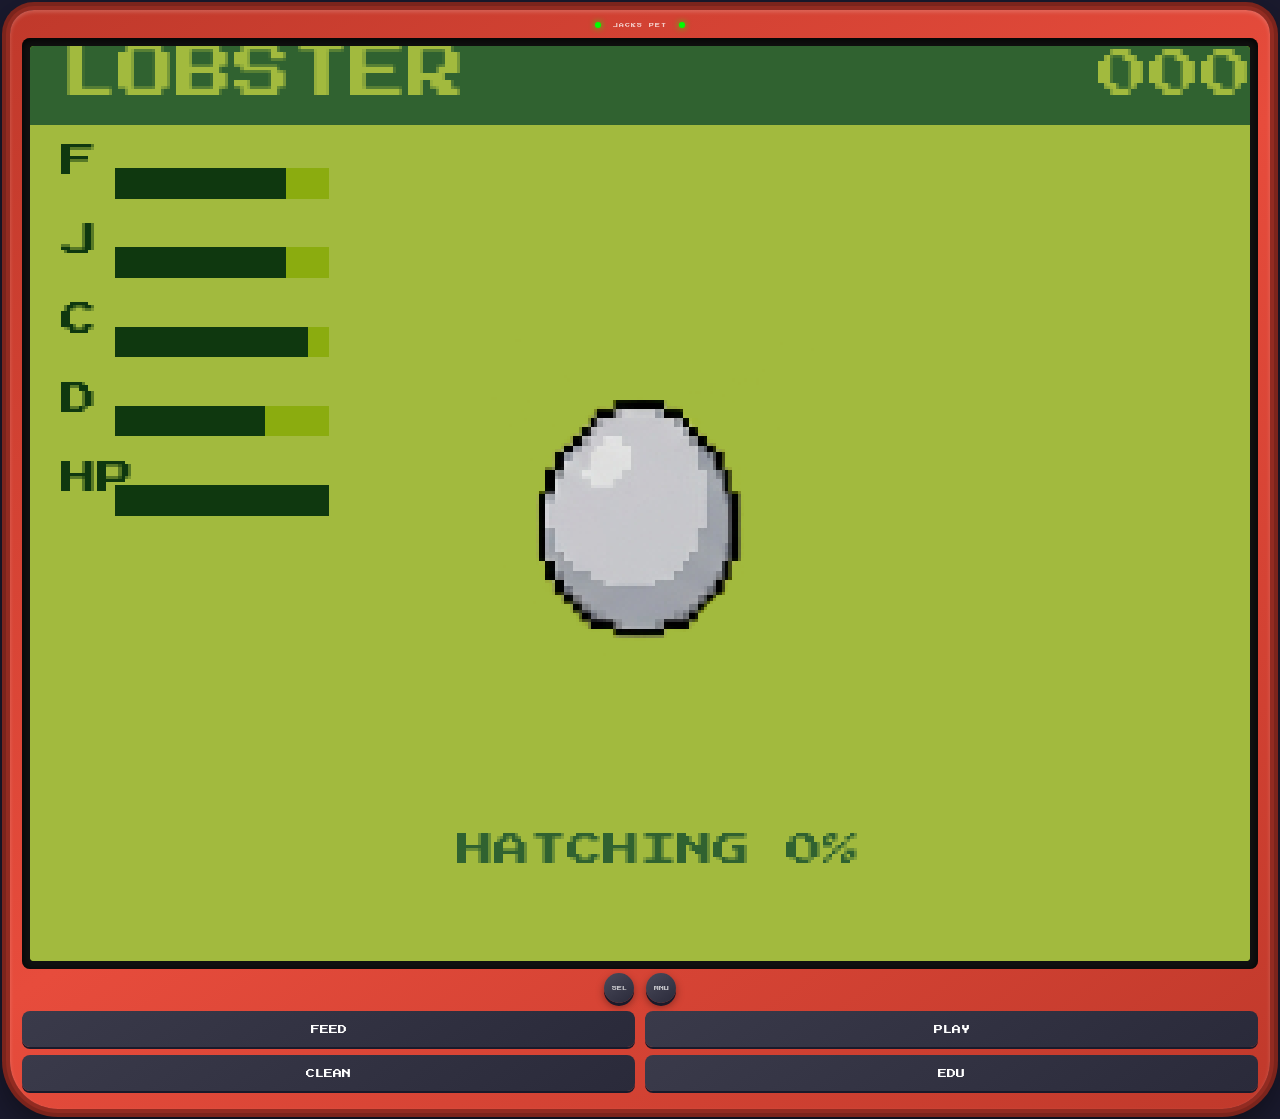
==== index.html @ 96916d31 "fix: 手机响应式设计 - 修复屏幕超出边界问题" ====
<!DOCTYPE html>
<html lang="zh-CN">
<head>
<meta charset="UTF-8">
<meta name="viewport" content="width=device-width, initial-scale=1.0, user-scalable=no">
<title>Jacks Pet</title>
<link href="https://fonts.googleapis.com/css2?family=Press+Start+2P&display=swap" rel="stylesheet">
<style>
*{margin:0;padding:0;box-sizing:border-box}
body{background:#1a1a2e;display:flex;flex-direction:column;align-items:center;justify-content:center;min-height:100vh;font-family:'Press Start 2P',monospace;overflow:hidden;padding:10px}
.d{background:linear-gradient(145deg,#c0392b,#e74c3c,#c0392b);border-radius:24px 24px 48px 48px;padding:12px 12px 18px;box-shadow:0 0 0 4px #922b21,0 0 0 8px #7b241c,0 12px 40px rgba(0,0,0,.6),inset 0 2px 4px rgba(255,255,255,.2);max-width:100%;width:100%;box-sizing:border-box}
.dt{display:flex;justify-content:center;align-items:center;gap:12px;margin-bottom:10px}
.led{width:6px;height:6px;border-radius:50%;background:#0f0;box-shadow:0 0 6px #0f0}
.led.warn{background:#f00;box-shadow:0 0 8px #f00}
.led.blink{animation:ledBlink .15s infinite}
@keyframes ledBlink{0%,100%{opacity:1}50%{opacity:.3}}
.bb{font-size:5px;color:rgba(255,255,255,.7);letter-spacing:1px}
.sf{background:#111;border-radius:8px;padding:8px;box-shadow:inset 0 2px 8px rgba(0,0,0,.9);margin-bottom:12px;margin-top:6px;display:flex;justify-content:center;width:100%;box-sizing:border-box}
#lcd{background:#9bbc0f;border-radius:4px;image-rendering:pixelated;image-rendering:crisp-edges;display:block;width:100%;height:auto;max-width:100%}
.bgt{display:flex;justify-content:center;gap:12px;margin-bottom:6px;margin-top:-8px}
.bg{display:flex;flex-direction:column;align-items:center;gap:3px}
.btn{width:50px;height:50px;border-radius:50%;border:none;cursor:pointer;background:linear-gradient(145deg,#4a4a5a,#2a2a3a);box-shadow:0 3px 0 #1a1a2a,0 4px 8px rgba(0,0,0,.4);color:rgba(255,255,255,.7);font-family:'Press Start 2P',monospace;font-size:7px;display:flex;align-items:center;justify-content:center;transition:transform .05s,box-shadow .05s;user-select:none;-webkit-tap-highlight-color:transparent}
.btn:active{transform:translateY(2px);box-shadow:0 1px 0 #1a1a2a}
.bsel{width:30px;height:30px;font-size:5px}
.ba{display:grid;grid-template-columns:1fr 1fr;gap:10px;margin-top:8px}
.bac{width:100%;height:36px;border-radius:8px;background:linear-gradient(145deg,#3a3a4a,#2a2a3a);box-shadow:0 2px 0 #1a1a2a;display:flex;flex-direction:column;align-items:center;justify-content:center;gap:2px;color:#fff;font-size:9px;border:none;cursor:pointer}
.bac:active{transform:translateY(1px);box-shadow:0 1px 0 #1a1a2a}
.bc{display:grid;grid-template-columns:1fr 1fr;gap:10px;margin-top:8px}
.bcc{width:100%;height:36px;border-radius:8px;background:linear-gradient(145deg,#3a3a4a,#2a2a3a);box-shadow:0 2px 0 #1a1a2a;display:flex;flex-direction:column;align-items:center;justify-content:center;gap:2px;color:#fff;font-size:9px;border:none;cursor:pointer}
.bcc:active{transform:translateY(1px);box-shadow:0 1px 0 #1a1a2a}
</style>
</head>
<body>
<div class="d">
  <div class="dt"><div class="led" id="ledL"></div><div class="bb">JACKS PET</div><div class="led" id="ledR"></div></div>
  <div class="sf"><canvas id="lcd" width="400" height="300"></canvas></div>
  <div class="bgt">
    <div class="bg"><button class="btn bsel" id="btnSel">SEL</button></div>
    <div class="bg"><button class="btn bsel" id="btnMnu">MNU</button></div>
  </div>
  <div class="ba">
    <button class="btn bac" id="btnA">FEED</button>
    <button class="btn bac" id="btnB">PLAY</button>
  </div>
  <div class="bc">
    <button class="btn bac" id="btnC">CLEAN</button>
    <button class="btn bac" id="btnD">EDU</button>
  </div>
</div>

<script>
// Embedded sprites
var SPRITE_DATA = {
  "egg_3": "[data-uri]",
  "egg_4": "[data-uri]",
  "egg_hatch": "[data-uri]",
  "egg_normal": "[data-uri]",
  "lobster_c0_happy": "[data-uri]",
  "lobster_c0_neutral": "[data-uri]",
  "lobster_c0_sad": "[data-uri]",
  "lobster_c0_sick": "[data-uri]",
  "lobster_c1_happy": "[data-uri]",
  "lobster_c1_neutral": "[data-uri]",
  "lobster_c1_sad": "[data-uri]",
  "lobster_c1_sick": "[data-uri]",
  "lobster_c2_happy": "[data-uri]",
  "lobster_c2_neutral": "[data-uri]",
  "lobster_c2_sad": "[data-uri]",
  "lobster_c2_sick": "[data-uri]",
  "lobster_c3_happy": "[data-uri]",
  "lobster_c3_neutral": "[data-uri]",
  "lobster_c3_sad": "[data-uri]",
  "lobster_c3_sick": "[data-uri]",
  "lobster_color_0": "[data-uri]",
  "lobster_color_1": "[data-uri]",
  "lobster_color_2": "[data-uri]",
  "lobster_color_3": "[data-uri]",
  "lobster_happy": "[data-uri]",
  "lobster_neutral": "[data-uri]",
  "lobster_sad": "[data-uri]",
  "lobster_sick": "[data-uri]",
  "panda_happy": "[data-uri]",
  "panda_neutral": "[data-uri]",
  "panda_sad": "[data-uri]",
  "panda_sick": "[data-uri]",
  "seal_happy": "[data-uri]",
  "seal_neutral": "[data-uri]",
  "seal_sad": "[data-uri]",
  "seal_sick": "[data-uri]",
  "dummy": ""
};
</script>
<script>

(function() {
"use strict";
var BG = "#A2BA3E", DK = "#0f380f", MD = "#306230", LT = "#8bac0f";
var W = 400, H = 300;
var POOP = "O_O";
var MENU = [
  {l:"FEED", a:"feed"},
  {l:"PLAY", a:"play"},
  {l:"CLEAN", a:"clean"},
  {l:"EDU", a:"study"},
  {l:"LIGHT", a:"light"},
  {l:"RESET", a:"reset"}
];
var PET_TYPES = ["lobster", "lobster", "lobster", "panda", "seal"];
var PET_NAMES = {lobster:"LOBSTER", panda:"PANDA", seal:"SEAL"};
var LOBSTER_COLORS = [
  ["lobster_c0_neutral", "lobster_c0_happy", "lobster_c0_sad", "lobster_c0_sick"],
  ["lobster_c1_neutral", "lobster_c1_happy", "lobster_c1_sad", "lobster_c1_sick"],
  ["lobster_c2_neutral", "lobster_c2_happy", "lobster_c2_sad", "lobster_c2_sick"],
  ["lobster_c3_neutral", "lobster_c3_happy", "lobster_c3_sad", "lobster_c3_sick"]
];

// Sprite system
var _S = {};
var _P = {
  "r":"#CC2200","R":"#FF4400","o":"#FF6633","x":"#881100",
  "K":"#111111","W":"#EEEEEE","E":"#000000","d":"#0f380f",
  "S":"#888888","s":"#AAAAAA","w":"#CCCCCC","z":"#666666",
  "m":"#306230","l":"#8bac0f"
};
function _d(n,str){var o=[];for(var i=0;i<str.length;i++)o.push(_P[str[i]]||null);_S[n]=o;}
function _s(rows){return rows.join('');}

_d("lobster_neutral",_s(["________________","____________rR__","___________rRRoR","__________RRRRRRo","_________RRRRRRRR","________RRRrrrrRRR","_______rRRRrrrrrRRr","______rRRRrrrrrrrRRr","_______rRRRrrrrrR__","_______rRRrrrrrrR__","_______RRrrrrrrrR__","_________RRrrrrr___","__________RRRRRR__","___________RRRR___","____________RR_____","_____________R_____"]));
_d("lobster_happy",_s(["________________","____________rR__","___________rRRoR","__________RRRRRRo","_________RRRRRRRR","________RRRrrrrRRR","_______rRRRrrrrrRRr","_____rRRRrrrrrrrRRr","______rRRRrrrrrrrRRr","_______rRRRrrrrrR__","_______rRRrrrrrrR__","_______RRrrrrrrrR__","_________RRrrrrr___","__________RRRRRR__","___________RRRR___","____________RR_____"]));
_d("lobster_sad",_s(["________________","____________rR__","___________rRRoR","__________RRRRRRo","_________RRRRRRRR","________RRRrrrrRRR","______rRRRrrrrrRRr","_____rRRRrrrrrrrRRr","_______rRRRrrrrrR__","_______rRRrrrrrrR__","_______RRrrrrrrrR__","_________RRrrrrr___","__________RRRRRR__","___________RRRR___","____________RR_____","_____________R_____"]));
_d("lobster_sick",_s(["________________","____________rR__","___________rRRoR","__________RRRRRRo","_________RRRRRRRR","________RRRrrrrRRR","_____rRRRrrrrrRRr___","______rRRxxxxrrrrrRx","_______rRRxxxxrrrrrRx","_______rRRRrrrrrR__","_______RRrrrrrrrR__","_________RRrrrrr___","__________RRRRRR__","___________RRRR___","____________RR_____","_____________R_____"]));

_d("panda_neutral",_s(["________________","______KK__KK____","_____KKKKKKKK___","____KKWWWWWWKK__","____KWKKKKKKWKK_","___KKWKKKKKKKWKK","___KWWWWWWWWWWKK","___KWWSSSSSSWWKK","___KWWSSSSSSWWKK","___KKWSSSSSSWKK_","____KKWSSSSWKK__","_____KKKKKKKK___","______KK__KK_____","_______KKKK______","________KK________","__________________"]));
_d("panda_happy",_s(["________________","______KK__KK____","_____KKKKKKKK___","____KKWWWWWWKK__","____KWKKKKKKWKK_","___KKWKKKKKKKWKK","___KWWWWWWWWWWKK","___KWWSSSSSSWWKK","___KWWSSSSSSWWKK","___KKWSSSSSSWKK_","____KKWSSSSWKK__","_____KKKKKKKK___","______KK__KK_____","_______KKKK______","________KK________","__________________"]));
_d("panda_sad",_s(["________________","_____KK____KK___","____KKKKKKKKK___","____KWKKKKKKWKK_","___KKWKKKKKKKWKK","___KWWSSSSSSWWKK","___KWWSSSSSSWWKK","___KKWSSSSSSWKK_","____KKWSSSSWKK__","_____KKKKKKKK___","______KK__KK_____","_______KKKK______","________KK________","__________________","________________","________________"]));
_d("panda_sick",_s(["________________","______KK__KK____","_____KKKKKKKK___","____KKWWWWWWKK__","____KWKKKKKKWKK_","___KKWKKKKKKKWKK","___KWWSSSSSSWWKK","___KWWXXXXSSWWKK","___KWWXXXXSSWWKK","___KKWSSSSSSWKK_","____KKWSSSSWKK__","_____KKKKKKKK___","______KK__KK_____","_______KKKK______","________KK________","__________________"]));

_d("seal_neutral",_s(["________________","________________","______SSSSSS____","____SSSSSSSSSS__","____SwwSSSSSSSS_","____SwwSSSSSSSSS","_____SSSSSSSSSSS","_____SSSSSSSSSSS","______SSSSSSSSS__","_______SSSSSS___","________SSSS_____","________SSSS______","_________SS________","__________SS_______","___________S_______","__________________"]));
_d("seal_happy",_s(["________________","________________","______SSSSSS____","____SSSSSSSSSS__","____SwwSSSSSSSS_","____SwwSSSSSSSSS","_____SSSSSSSSSSS","_____SSSSSSSSSSS","______SSSSSSSSS__","_______SSSSSS___","________SSSS_____","________SSSS______","_________SS________","__________SS_______","___________S_______","__________________"]));
_d("seal_sad",_s(["________________","________________","______SSSSSS____","____SSSSSSSSSS__","____SwwSSSSSSSS_","____SwwSSSSSSSSS","_____SSSSSSSSSSS","_____SSSSSSSSSSS","______SSSSSSSSS__","_______SSSSSS___","________SSSS_____","_________SS_______","__________S________","___________S______","____________S_____","__________z________"]));
_d("seal_sick",_s(["________________","________________","______SSSSSS____","____SSSSSSSSSS__","____SwwSSSSSSSS_","____SwwSSSSSSSSS","_____SSSSSSSSSSS","_____SSSSSSSSSSS","_____xSSSSSSSSxx_","_______SSSSSS___","________SSSS_____","_________SS_______","__________S________","___________S______","____________S_____","__________________"]));

_d("egg_whole",_s(["________________","________________","_____ddddddd_____","____dmmmmmmmd____","___dmmmmmmmmm___","___dmmmmmmmmm___","___dmmmmmmmmm___","___dmmmmmmmmm___","___dmmmmmmmmm___","___dmmmmmmmmm___","____dmmmmmmmd___","_____ddddddd_____","________________","________________","________________","________________"]));
_d("egg_crack1",_s(["________________","________________","_____ddddddd_____","____dmmmmmmmd____","___dmmmmmmmmm___","___dmmmmmmmmm___","___dmmmmm_lmmm__","___dmmmm__lmm___","___dmmmmmmmmm___","___dmmmmmmmmm___","____dmmmmmmmd___","_____ddddddd_____","________________","________________","________________","________________"]));
_d("egg_crack2",_s(["________________","_____d__________","_____ddddddd_____","____dmmmmmmmd____","___dmmmmmmmmm___","___dmmmm_lmmm___","___dmmmm__lmm___","___dmmmmm_lmm___","___dmmmmm_lmm___","___dmmmmmmmmm___","____dmmmmmmmd___","_____ddddddd_____","________________","________________","________________","________________"]));

function drawSprite(key, cx2, cy, scale) {
  var d = _S[key];
  if (!d) return;
  for (var i = 0; i < d.length; i++) {
    if (!d[i]) continue;
    var r = Math.floor(i / 16), c = i % 16;
    cx.fillStyle = d[i];
    cx.fillRect(Math.round(cx2 + c * scale), Math.round(cy + r * scale), Math.ceil(scale), Math.ceil(scale));
  }
}

// Game State
var ST = {
  petType: "lobster",
  phase: 0,
  hunger: 80, happiness: 80, cleanliness: 90, discipline: 70,
  hp: 100, poops: 0, lightsOff: false, dead: false,
  ageMinutes: 0, feedTimer: 0, cooldown: 0, hatchP: 0
};
var menu = false, selIdx = 0, fc = 0, warn = false;
var AU_ON = true, AU_CTX = null;
var ledBlinkTimer = 0; // 互动LED闪烁计时

// LED elements
var ledL, ledR;

function initLED() {
  ledL = document.getElementById("ledL");
  ledR = document.getElementById("ledR");
}

function updateLEDs() {
  if (!ledL || !ledR) return;
  var bad = ST.hp < 30 || ST.hunger < 20 || ST.happiness < 20 || ST.cleanliness < 20;
  if (bad && !ST.dead) {
    ledL.className = "led warn blink";
    ledR.className = "led warn blink";
  } else {
    ledL.className = "led";
    ledR.className = "led";
  }
}

function flashLEDs() {
  if (!ledL || !ledR) return;
  ledL.className = "led blink";
  ledR.className = "led blink";
  setTimeout(function() {
    updateLEDs();
  }, 300);
}

// Canvas
var cv = document.getElementById("lcd");
var cx = cv.getContext("2d");
cx.imageSmoothingEnabled = false;

// Audio
function initAU() { try { AU_CTX = new (window.AudioContext || window.webkitAudioContext)(); } catch(e) {} }
function aur() { if (AU_CTX && AU_CTX.state === "suspended") AU_CTX.resume(); }
function beep(f, d, t, v) {
  if (!AU_CTX || !AU_ON) return;
  var o = AU_CTX.createOscillator(), g = AU_CTX.createGain();
  o.type = t || "sine"; o.frequency.value = f;
  g.gain.setValueAtTime(v || 0.1, AU_CTX.currentTime);
  g.gain.exponentialRampToValueAtTime(0.001, AU_CTX.currentTime + d);
  o.connect(g); g.connect(AU_CTX.destination);
  o.start(); o.stop(AU_CTX.currentTime + d);
}
function sfx(t) {
  if (!AU_CTX || !AU_ON) return;
  switch(t) {
    case "feed": beep(523,0.08); beep(659,0.08,undefined,0.1); beep(784,0.15,undefined,0.1); break;
    case "play": for(var i=0;i<4;i++) beep(440+i*110,0.06,undefined,0.1); break;
    case "clean": beep(300,0.1,"sawtooth"); beep(400,0.1,"sawtooth"); beep(500,0.15,"sawtooth"); break;
    case "study": beep(880,0.12,"triangle"); beep(1047,0.2,"triangle"); break;
    case "poop": beep(150,0.3,"sawtooth",0.08); break;
    case "warn": for(var i=0;i<3;i++) beep(330,0.05,undefined,0.15); break;
    case "death": for(var i=0;i<6;i++) beep(440-i*60,0.15,undefined,0.15); break;
    case "hatch": for(var i=0;i<8;i++) beep(330+i*110,0.06,undefined,0.12); break;
    case "select": beep(660,0.05); break;
    case "ok": beep(880,0.08); beep(1100,0.1,undefined,0.1); break;
  }
}

// Drawing helpers
function rct(x,y,w,h,c) { cx.fillStyle=c; cx.fillRect(x,y,w,h); }
function txt(t,x,y,c,s) {
  cx.fillStyle=c;
  cx.font = Math.round(24*(s||1)) + "px 'Press Start 2P',monospace";
  cx.fillText(t, Math.round(x), Math.round(y));
}

// Pet rendering - PNG Sprite
var petImages = {};
var spriteLoaded = false;

function loadSprites() {
  var keys = Object.keys(SPRITE_DATA);
  var loaded = 0;
  keys.forEach(function(name) {
    if (!SPRITE_DATA[name]) { loaded++; return; }
    var img = new Image();
    img.onload = function() {
      petImages[name] = img;
      loaded++;
      if (loaded >= keys.length) spriteLoaded = true;
    };
    img.onerror = function() {
      petImages[name] = null;
      loaded++;
      if (loaded >= keys.length) spriteLoaded = true;
    };
    img.src = SPRITE_DATA[name];
  });
}

function getPetState() {
  if (ST.happyTimer > 0) return 'happy';
  if (ST.hp < 30 || ST.hunger < 20) return 'sick';
  if (ST.happiness > 90) return 'happy';
  if (ST.happiness < 30) return 'sad';
  return 'neutral';
}

function getPetScale() {
  var baseScale = 1.8;
  var maxScale = 2.0;
  var growthTime = 5;
  var ageFactor = Math.min(1, ST.ageMinutes / growthTime);
  return baseScale + (maxScale - baseScale) * ageFactor;
}

function drawPet(x, y) {
  var bob = ST.dead ? 0 : Math.sin(fc * 0.08) * 4;
  var state = getPetState();
  var scale = getPetScale();
  var baseSize = 64;
  var size = Math.round(baseSize * scale);
  
  var spriteName = ST.petType + '_' + state;
  
  if (ST.petType === "lobster" && ST.lobsterColor !== undefined) {
    var states = ['neutral', 'happy', 'sad', 'sick'];
    var stateIndex = states.indexOf(state);
    if (stateIndex >= 0) {
      spriteName = LOBSTER_COLORS[ST.lobsterColor][stateIndex];
    }
  }
  
  var img = petImages[spriteName];
  
  if (img && spriteLoaded) {
    cx.drawImage(img, x - size/2, y - size/2 + bob, size, size);
    
    if (ST.dead) {
      cx.fillStyle = "#FFD700";
      var hx = x, hy = y - size/2 - 8;
      var r = 16;
      for (var dx = -r; dx <= r; dx++) {
        for (var dy = -5; dy <= 5; dy++) {
          if (Math.abs(dx*dx/(r*r) + dy*dy/25 - 1) < 0.5) {
            cx.fillRect(hx + dx, hy + dy, 3, 3);
          }
        }
      }
    }
  } else {
    var emoji = "🦞";
    if (ST.petType === "panda") emoji = "🐼";
    else if (ST.petType === "seal") emoji = "🦭";
    txt(emoji, x - 20, y + bob, DK, 3);
  }
}

// Main draw
function draw() {
  cx.fillStyle = ST.lightsOff ? DK : BG;
  cx.fillRect(0, 0, W, H);

  if (ST.lightsOff) {
    var sleepBob = Math.sin(fc * 0.05) * 5;
    txt("zzZ", W/2 - 30, H/2 + sleepBob, LT, 1.5);
    txt("Press PLAY to wake", W/2 - 75, H - 30, MD, 0.4);
    requestAnimationFrame(loop);
    return;
  }

  // Top bar
  rct(0, 0, W, 26, MD);
  txt(PET_NAMES[ST.petType] || ST.petType, 10, 18, BG, 0.8);
  var m = Math.floor(ST.ageMinutes);
  txt(String(m).padStart(3,"0")+"m", W-50, 18, BG, 0.7);

  // Stats
  var bx = 10, by = 40, bw = 70, bh = 10;
  var bars = [
    {l:"F", v:ST.hunger},
    {l:"J", v:ST.happiness},
    {l:"C", v:ST.cleanliness},
    {l:"D", v:ST.discipline}
  ];
  bars.forEach(function(b, i) {
    var y = by + i * (bh + 16);
    txt(b.l, bx, y + 4, DK, 0.5);
    rct(bx + 18, y, bw, bh, LT);
    rct(bx + 18, y, Math.round((b.v / 100) * bw), bh, DK);
  });

  // HP
  var hy = by + 4 * (bh + 16);
  txt("HP", bx, hy + 4, ST.hp > 50 ? DK : "#c00", 0.5);
  rct(bx + 18, hy, bw, bh, LT);
  rct(bx + 18, hy, Math.round((ST.hp / 100) * bw), bh, ST.hp > 50 ? DK : "#c00");

  // Pet or Egg
  if (ST.phase === 0) {
    var eggImg = ST.hatchP < 50 ? petImages['egg_normal'] : petImages['egg_hatch'];
    if (!eggImg) eggImg = petImages['egg_normal'];
    
    var eggSize = 80 * 1.5;
    var shakeAmount = 1 + (ST.hatchP / 100) * 7;
    var shakeSpeed = 0.02 + (ST.hatchP / 100) * 0.08;
    var shake = Math.sin(fc * shakeSpeed) * shakeAmount;
    var eggX = W/2 - eggSize/2 + shake;
    var eggY = H/2 - eggSize/2 + Math.sin(fc * 0.08) * 4;
    
    if (eggImg) {
      cx.drawImage(eggImg, eggX, eggY, eggSize, eggSize);
    } else {
      txt("[ 蛋 ]", W/2 - 25, H/2 + 8, DK, 1.5);
    }
    // hatching下移60
    txt("HATCHING " + Math.floor(ST.hatchP) + "%", W/2 - 60, H/2 + 120, MD, 0.5);
  } else {
    drawPet(W/2, H/2 + 10);
  }

  // Poop
  if (ST.poops > 0) {
    for (var i = 0; i < ST.poops; i++) {
      txt("💩", W/2 - 45 + i * 35, H/2 + 100, DK, 1.3);
    }
  }
  
  // Menu
  if (menu) {
    rct(0, 0, W, H, "rgba(0,0,0,0.7)");
    MENU.forEach(function(m, i) {
      var sel = i === selIdx;
      txt((sel ? "> " : "  ") + m.l, W/2 - 50, 60 + i * 32, sel ? BG : MD, sel ? 1 : 0.8);
    });
  }

  // Dead
  if (ST.dead) {
    rct(0, H - 27, W, 27, MD);
    var deadMsg = "GAME OVER... PRESS SEL TO RESTART...";
    var deadScrollX = (fc * 0.5) % (W + 200) - 100;
    txt(deadMsg, deadScrollX, H - 8, BG, 0.5);
  }

  // Marquee
  var marqueeMsgs = [];
  if (ST.phase > 0 && !ST.dead) {
    if (ST.hunger < 30) marqueeMsgs.push("I AM HUNGRY!");
    if (ST.cleanliness < 30) marqueeMsgs.push("NEED CLEAN!");
    if (ST.happiness < 30) marqueeMsgs.push("I AM SAD...");
    if (ST.hp < 50) marqueeMsgs.push("HP LOW!");
    if (ST.poops > 0) marqueeMsgs.push("POOP HERE!");
    if (marqueeMsgs.length === 0) marqueeMsgs.push("I AM HAPPY ^_^", "LOVE U!", "PLAY WITH ME", "FEED ME!");
  }
  
  if (marqueeMsgs.length > 0) {
    rct(0, H - 27, W, 27, DK);
    var msg = marqueeMsgs[Math.floor(fc / 240) % marqueeMsgs.length];
    var scrollX = (fc * 0.5) % (W + 160) - 80;
    txt(msg, scrollX, H - 8, BG, 0.5);
  }

  // Warn
  if (warn && fc % 20 < 10) {
    rct(0, 0, W, H, "rgba(255,0,0,0.1)");
  }
  
  // 更新LED状态
  updateLEDs();
}

// Game loop
function loop() {
  fc++;

  if (ST.phase === 0 && !ST.dead) {
    ST.hatchP = Math.min(100, ST.hatchP + 0.05);
    if (ST.hatchP >= 100) {
      ST.phase = 1;
      sfx("hatch");
      save();
    }
  }

  if (!menu && !ST.dead && ST.phase > 0 && fc % 90 === 0) {
    ST.hunger = Math.max(0, ST.hunger - 0.2);
    ST.cleanliness = Math.max(0, ST.cleanliness - 0.15);
    if (ST.happiness > 50) ST.happiness = Math.max(0, ST.happiness - 0.1);
  }

  if (ST.feedTimer > 0) {
    ST.feedTimer -= 1/60;
    if (ST.feedTimer <= 0) {
      ST.poops++;
      sfx("poop");
      if (ST.poops >= 3) warn = true;
    }
  }

  if (ST.poops > 0 && fc % 180 === 0) {
    ST.happiness = Math.max(0, ST.happiness - 1);
  }

  if (ST.happyTimer > 0) {
    ST.happyTimer--;
  }

  if ((ST.hunger < 15 || ST.cleanliness < 15) && fc % 60 === 0) {
    ST.hp = Math.max(0, ST.hp - 1);
  }

  if (ST.hp <= 0 && !ST.dead) {
    ST.dead = true;
    sfx("death");
    save();
  }

  if (!ST.dead && ST.phase > 0) {
    ST.ageMinutes += 1/3600;
  }

  warn = ST.hunger < 20 || ST.cleanliness < 20 || ST.poops >= 3;
  if (ST.cooldown > 0) ST.cooldown -= 1/60;
  if (fc % 300 === 0) save();

  draw();
  requestAnimationFrame(loop);
}

// Actions
function doAction(a) {
  if (ST.lightsOff) {
    if (a === "play" || a === "light") {
      ST.lightsOff = false;
      save();
    }
    return;
  }

  if (ST.cooldown > 0 && a !== "light" && a !== "reset") return;
  if (a === "light") {
    ST.lightsOff = !ST.lightsOff;
    save();
    return;
  }
  if (ST.dead && a !== "reset") return;
  aur();

  switch(a) {
    case "feed":
      ST.hunger = Math.min(100, ST.hunger + 30);
      ST.feedTimer = 30;
      sfx("feed");
      ST.cooldown = 1;
      flashLEDs();
      break;
    case "play":
      ST.happiness = Math.min(100, ST.happiness + 25);
      ST.hunger = Math.max(0, ST.hunger - 10);
      ST.happyTimer = 210;
      sfx("play");
      ST.cooldown = 1;
      flashLEDs();
      break;
    case "clean":
      ST.cleanliness = Math.min(100, ST.cleanliness + 40);
      ST.poops = 0;
      warn = false;
      sfx("clean");
      ST.cooldown = 1;
      flashLEDs();
      break;
    case "study":
      ST.discipline = Math.min(100, ST.discipline + 20);
      sfx("study");
      ST.cooldown = 1;
      flashLEDs();
      break;
    case "reset":
      if (confirm("确定重置吗？")) {
        ST.petType = PET_TYPES[Math.floor(Math.random() * PET_TYPES.length)];
        if (ST.petType === "lobster") {
          ST.lobsterColor = Math.floor(Math.random() * 4);
        } else {
          ST.lobsterColor = undefined;
        }
        localStorage.removeItem("denshiPet");
        ST = {petType: ST.petType, phase:0, hunger:80, happiness:80, cleanliness:90, discipline:70, hp:100, poops:0, lightsOff:false, dead:false, ageMinutes:0, feedTimer:0, cooldown:0, hatchP:0, lobsterColor: ST.lobsterColor, happyTimer:0};
        sfx("hatch");
      }
      break;
  }
  save();
}

function save() {
  ST.lastSave = Date.now();
  localStorage.setItem("denshiPet", JSON.stringify(ST));
}
function load() {
  var r = localStorage.getItem("denshiPet");
  if (!r) return;
  try {
    var s = JSON.parse(r);
    ST = {...ST, ...s};
  } catch(e) {}
}

// Buttons
document.getElementById("btnA").addEventListener("click", function() { aur(); sfx("ok"); doAction("feed"); });
document.getElementById("btnB").addEventListener("click", function() { aur(); sfx("ok"); doAction("play"); });
document.getElementById("btnC").addEventListener("click", function() { aur(); sfx("ok"); doAction("clean"); });
document.getElementById("btnD").addEventListener("click", function() { aur(); sfx("ok"); doAction("study"); });
document.getElementById("btnSel").addEventListener("click", function() {
  aur();
  if (ST.dead) { doAction("reset"); return; }
  if (menu) {
    sfx("ok");
    doAction(MENU[selIdx].a);
    menu = false;
  } else {
    sfx("select");
    menu = !menu;
    selIdx = 0;
  }
});
document.getElementById("btnMnu").addEventListener("click", function() {
  aur();
  if (menu) {
    sfx("select");
    selIdx = (selIdx + 1) % MENU.length;
  } else {
    sfx("select");
    menu = true;
    selIdx = 0;
  }
});

// Keyboard
document.addEventListener("keydown", function(e) {
  if (e.key === "ArrowLeft" || e.key === "a") { aur(); doAction("feed"); }
  if (e.key === "ArrowRight" || e.key === "d") { aur(); doAction("play"); }
  if (e.key === "ArrowUp" || e.key === "w") { aur(); if (menu) selIdx = (selIdx + MENU.length - 1) % MENU.length; }
  if (e.key === "ArrowDown" || e.key === "s") { aur(); document.getElementById("btnMnu").click(); }
  if (e.key === "Enter" || e.key === " ") { aur(); document.getElementById("btnSel").click(); }
  if (e.key === "Escape" || e.key === "q") { menu = false; }
});

// Init
initAU();
initLED();
load();
if (!localStorage.getItem("denshiPet")) {
  ST.petType = PET_TYPES[Math.floor(Math.random() * PET_TYPES.length)];
  if (ST.petType === "lobster") {
    ST.lobsterColor = Math.floor(Math.random() * 4);
  }
}
loadSprites();
requestAnimationFrame(loop);
})();

</script>

</body>
</html>
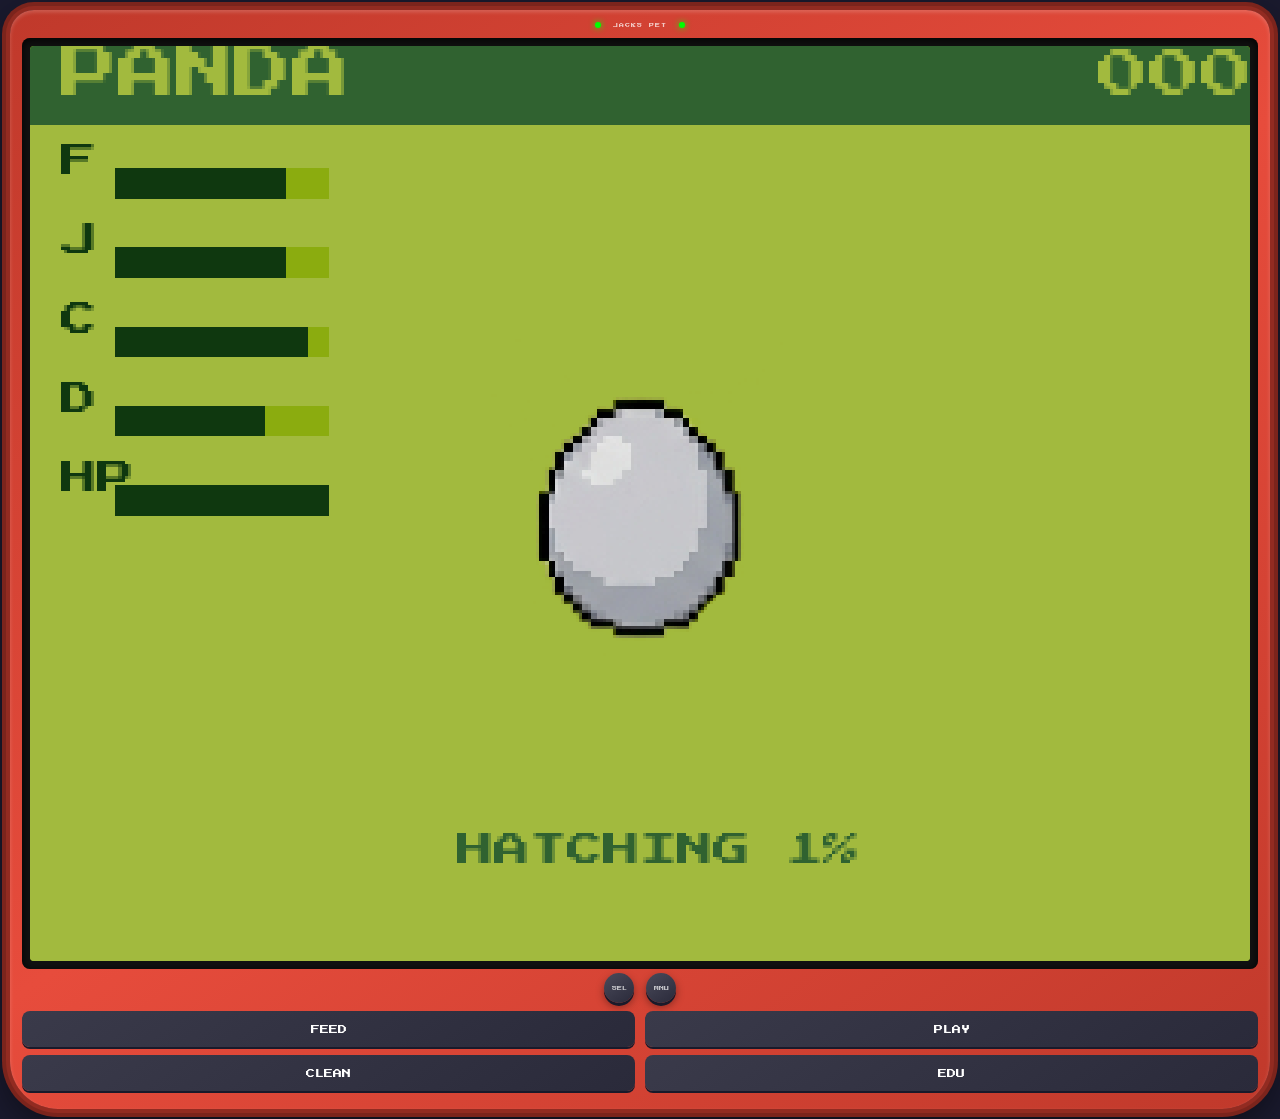
==== commit 134238b0: "fix: 移除LIGHT功能" ====
--- a/index.html
+++ b/index.html
@@ -19,14 +19,14 @@
 #lcd{background:#9bbc0f;border-radius:4px;image-rendering:pixelated;image-rendering:crisp-edges;display:block;width:100%;height:auto;max-width:100%}
 .bgt{display:flex;justify-content:center;gap:12px;margin-bottom:6px;margin-top:-8px}
 .bg{display:flex;flex-direction:column;align-items:center;gap:3px}
-.btn{width:50px;height:50px;border-radius:50%;border:none;cursor:pointer;background:linear-gradient(145deg,#4a4a5a,#2a2a3a);box-shadow:0 3px 0 #1a1a2a,0 4px 8px rgba(0,0,0,.4);color:rgba(255,255,255,.7);font-family:'Press Start 2P',monospace;font-size:7px;display:flex;align-items:center;justify-content:center;transition:transform .05s,box-shadow .05s;user-select:none;-webkit-tap-highlight-color:transparent}
+.btn{width:50px;height:50px;border-radius:50%;border:none;cursor:pointer;background:linear-gradient(145deg,#4a4a5a,#2a2a3a);box-shadow:0 3px 0 #1a1a2a,0 4px 8px rgba(0,0,0,.4);color:rgba(255,255,255,.7);font-family:'Press Start 2P',monospace;font-size:7px;display:flex;align-items:center;justify-content:center;transition:transform .05s,box-shadow .05s;touch-action:manipulation;-webkit-tap-highlight-color:transparent}
 .btn:active{transform:translateY(2px);box-shadow:0 1px 0 #1a1a2a}
 .bsel{width:30px;height:30px;font-size:5px}
 .ba{display:grid;grid-template-columns:1fr 1fr;gap:10px;margin-top:8px}
-.bac{width:100%;height:36px;border-radius:8px;background:linear-gradient(145deg,#3a3a4a,#2a2a3a);box-shadow:0 2px 0 #1a1a2a;display:flex;flex-direction:column;align-items:center;justify-content:center;gap:2px;color:#fff;font-size:9px;border:none;cursor:pointer}
+.bac{width:100%;height:36px;border-radius:8px;background:linear-gradient(145deg,#3a3a4a,#2a2a3a);box-shadow:0 2px 0 #1a1a2a;display:flex;flex-direction:column;align-items:center;justify-content:center;gap:2px;color:#fff;font-size:9px;border:none;cursor:pointer;touch-action:manipulation}
 .bac:active{transform:translateY(1px);box-shadow:0 1px 0 #1a1a2a}
 .bc{display:grid;grid-template-columns:1fr 1fr;gap:10px;margin-top:8px}
-.bcc{width:100%;height:36px;border-radius:8px;background:linear-gradient(145deg,#3a3a4a,#2a2a3a);box-shadow:0 2px 0 #1a1a2a;display:flex;flex-direction:column;align-items:center;justify-content:center;gap:2px;color:#fff;font-size:9px;border:none;cursor:pointer}
+.bcc{width:100%;height:36px;border-radius:8px;background:linear-gradient(145deg,#3a3a4a,#2a2a3a);box-shadow:0 2px 0 #1a1a2a;display:flex;flex-direction:column;align-items:center;justify-content:center;gap:2px;color:#fff;font-size:9px;border:none;cursor:pointer;touch-action:manipulation}
 .bcc:active{transform:translateY(1px);box-shadow:0 1px 0 #1a1a2a}
 </style>
 </head>
@@ -102,7 +102,6 @@
   {l:"PLAY", a:"play"},
   {l:"CLEAN", a:"clean"},
   {l:"EDU", a:"study"},
-  {l:"LIGHT", a:"light"},
   {l:"RESET", a:"reset"}
 ];
 var PET_TYPES = ["lobster", "lobster", "lobster", "panda", "seal"];
@@ -160,7 +159,7 @@
   petType: "lobster",
   phase: 0,
   hunger: 80, happiness: 80, cleanliness: 90, discipline: 70,
-  hp: 100, poops: 0, lightsOff: false, dead: false,
+  hp: 100, poops: 0, dead: false,
   ageMinutes: 0, feedTimer: 0, cooldown: 0, hatchP: 0
 };
 var menu = false, selIdx = 0, fc = 0, warn = false;
@@ -321,16 +320,8 @@
 
 // Main draw
 function draw() {
-  cx.fillStyle = ST.lightsOff ? DK : BG;
+  cx.fillStyle = BG;
   cx.fillRect(0, 0, W, H);
-
-  if (ST.lightsOff) {
-    var sleepBob = Math.sin(fc * 0.05) * 5;
-    txt("zzZ", W/2 - 30, H/2 + sleepBob, LT, 1.5);
-    txt("Press PLAY to wake", W/2 - 75, H - 30, MD, 0.4);
-    requestAnimationFrame(loop);
-    return;
-  }
 
   // Top bar
   rct(0, 0, W, 26, MD);
@@ -493,20 +484,7 @@
 
 // Actions
 function doAction(a) {
-  if (ST.lightsOff) {
-    if (a === "play" || a === "light") {
-      ST.lightsOff = false;
-      save();
-    }
-    return;
-  }
-
-  if (ST.cooldown > 0 && a !== "light" && a !== "reset") return;
-  if (a === "light") {
-    ST.lightsOff = !ST.lightsOff;
-    save();
-    return;
-  }
+  if (ST.cooldown > 0 && a !== "reset") return;
   if (ST.dead && a !== "reset") return;
   aur();
 
@@ -549,7 +527,7 @@
           ST.lobsterColor = undefined;
         }
         localStorage.removeItem("denshiPet");
-        ST = {petType: ST.petType, phase:0, hunger:80, happiness:80, cleanliness:90, discipline:70, hp:100, poops:0, lightsOff:false, dead:false, ageMinutes:0, feedTimer:0, cooldown:0, hatchP:0, lobsterColor: ST.lobsterColor, happyTimer:0};
+        ST = {petType: ST.petType, phase:0, hunger:80, happiness:80, cleanliness:90, discipline:70, hp:100, poops:0, dead:false, ageMinutes:0, feedTimer:0, cooldown:0, hatchP:0, lobsterColor: ST.lobsterColor, happyTimer:0};
         sfx("hatch");
       }
       break;
@@ -570,12 +548,17 @@
   } catch(e) {}
 }
 
-// Buttons
-document.getElementById("btnA").addEventListener("click", function() { aur(); sfx("ok"); doAction("feed"); });
-document.getElementById("btnB").addEventListener("click", function() { aur(); sfx("ok"); doAction("play"); });
-document.getElementById("btnC").addEventListener("click", function() { aur(); sfx("ok"); doAction("clean"); });
-document.getElementById("btnD").addEventListener("click", function() { aur(); sfx("ok"); doAction("study"); });
-document.getElementById("btnSel").addEventListener("click", function() {
+// Buttons - with touch support
+function addBtnEvents(id, handler) {
+  var btn = document.getElementById(id);
+  btn.addEventListener("click", function(e) { e.preventDefault(); handler(); });
+  btn.addEventListener("touchstart", function(e) { e.preventDefault(); handler(); }, { passive: false });
+}
+addBtnEvents("btnA", function() { aur(); sfx("ok"); doAction("feed"); });
+addBtnEvents("btnB", function() { aur(); sfx("ok"); doAction("play"); });
+addBtnEvents("btnC", function() { aur(); sfx("ok"); doAction("clean"); });
+addBtnEvents("btnD", function() { aur(); sfx("ok"); doAction("study"); });
+addBtnEvents("btnSel", function() {
   aur();
   if (ST.dead) { doAction("reset"); return; }
   if (menu) {
@@ -588,7 +571,7 @@
     selIdx = 0;
   }
 });
-document.getElementById("btnMnu").addEventListener("click", function() {
+addBtnEvents("btnMnu", function() {
   aur();
   if (menu) {
     sfx("select");
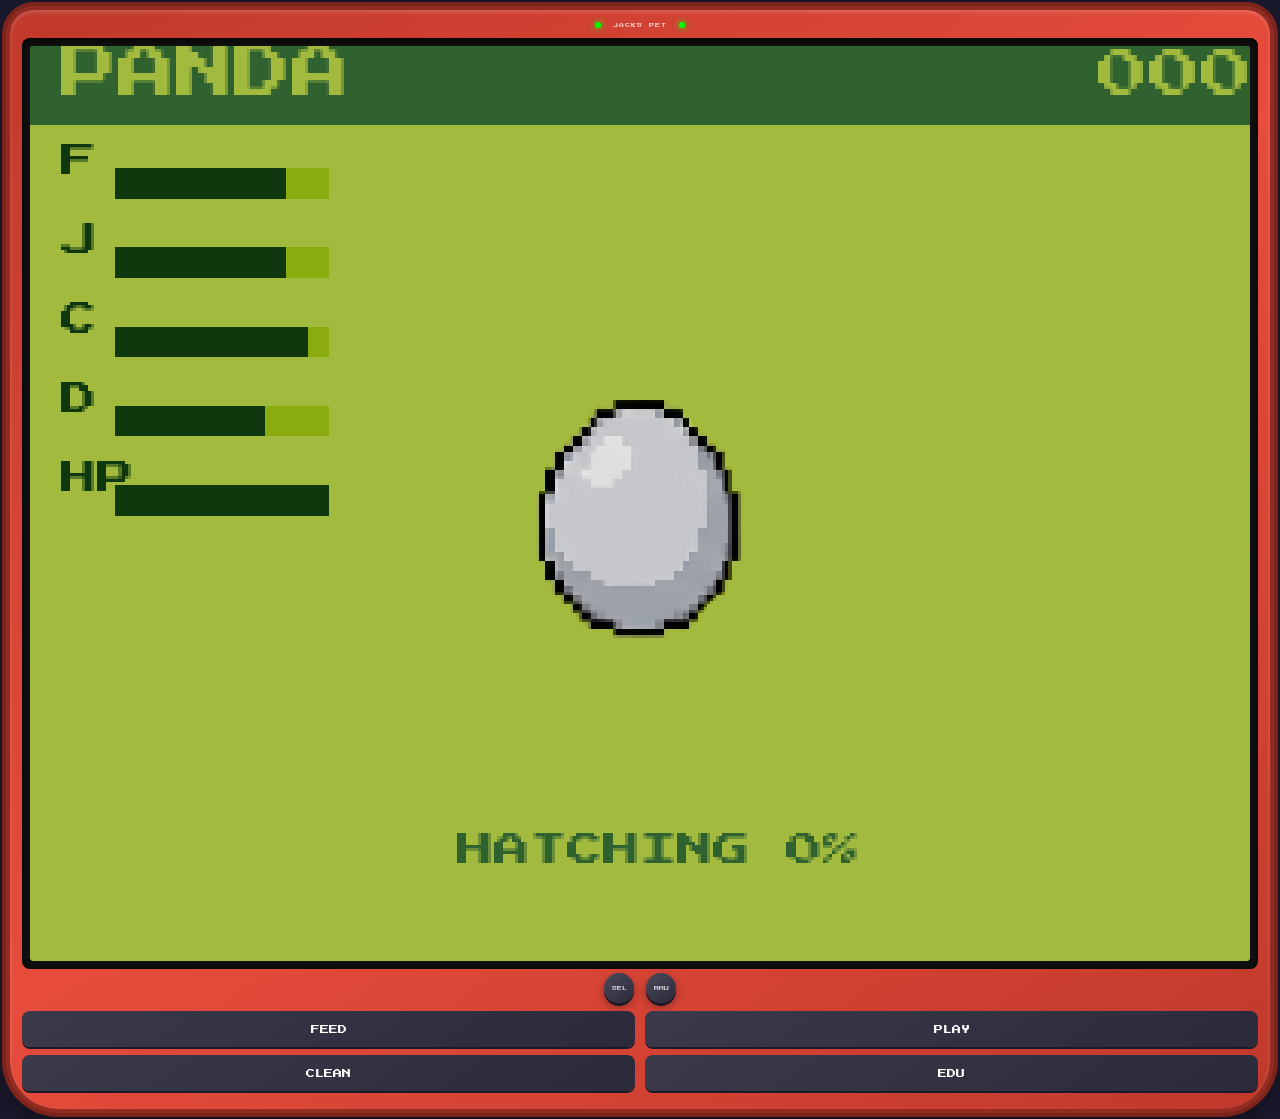
==== commit 9e50308a: "feat: 红色龙虾概率40%" ====
--- a/index.html
+++ b/index.html
@@ -112,6 +112,7 @@
   ["lobster_c2_neutral", "lobster_c2_happy", "lobster_c2_sad", "lobster_c2_sick"],
   ["lobster_c3_neutral", "lobster_c3_happy", "lobster_c3_sad", "lobster_c3_sick"]
 ];
+function randLobsterColor(){var r=Math.random();if(r<.4)return 0;if(r<.6)return 1;if(r<.8)return 2;return 3}
 
 // Sprite system
 var _S = {};
@@ -522,7 +523,7 @@
       if (confirm("确定重置吗？")) {
         ST.petType = PET_TYPES[Math.floor(Math.random() * PET_TYPES.length)];
         if (ST.petType === "lobster") {
-          ST.lobsterColor = Math.floor(Math.random() * 4);
+          ST.lobsterColor = randLobsterColor();
         } else {
           ST.lobsterColor = undefined;
         }
@@ -600,7 +601,7 @@
 if (!localStorage.getItem("denshiPet")) {
   ST.petType = PET_TYPES[Math.floor(Math.random() * PET_TYPES.length)];
   if (ST.petType === "lobster") {
-    ST.lobsterColor = Math.floor(Math.random() * 4);
+    ST.lobsterColor = randLobsterColor();
   }
 }
 loadSprites();
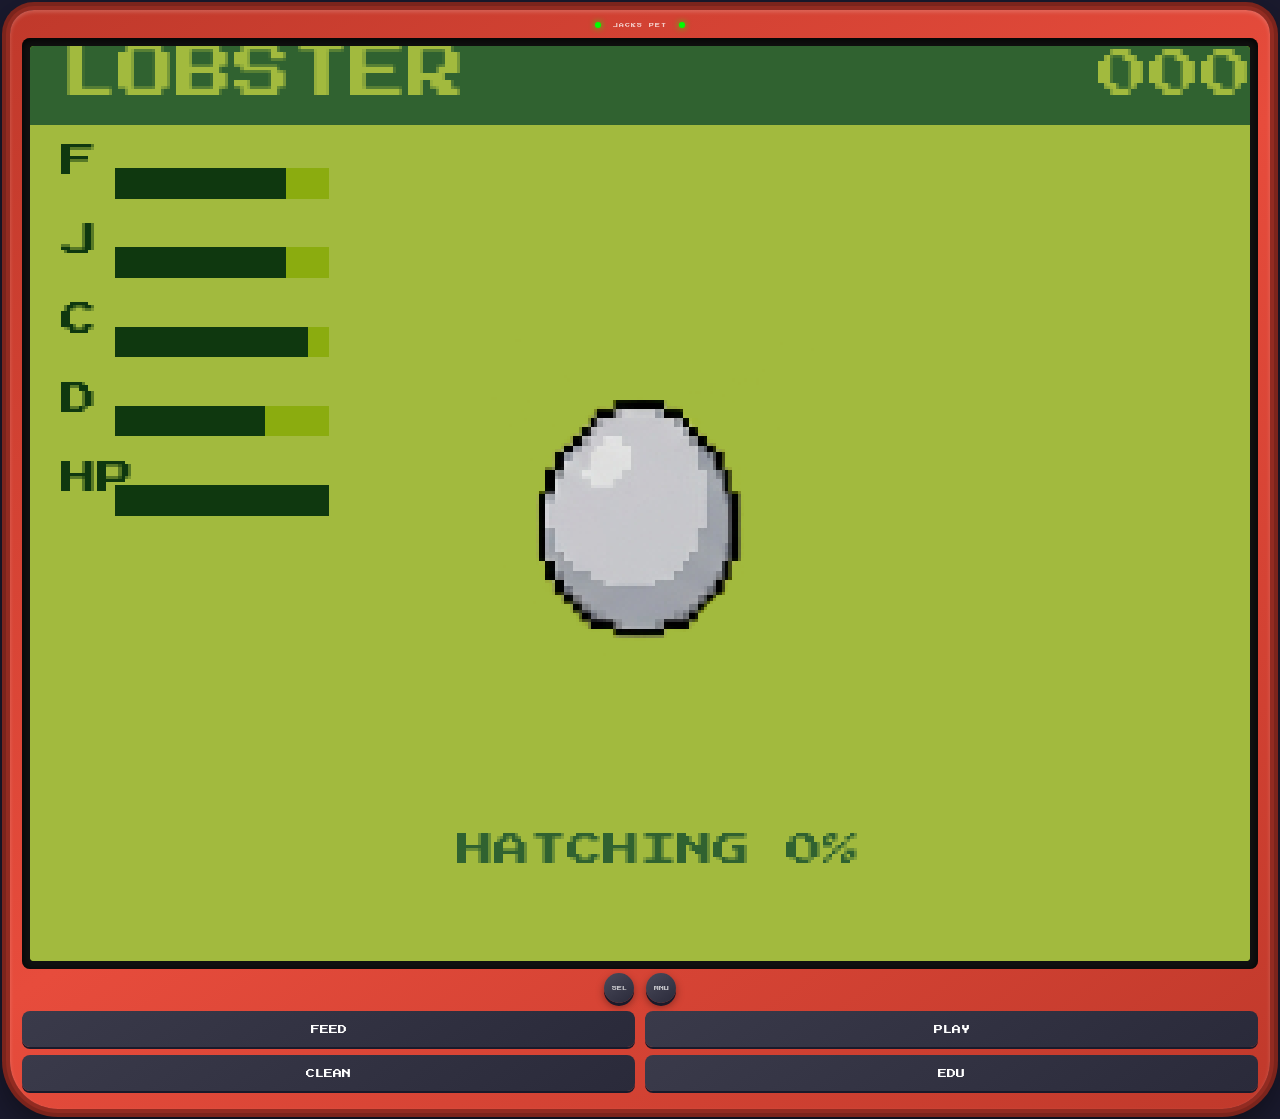
==== commit 30a7276c: "test: 红色龙虾100%" ====
--- a/index.html
+++ b/index.html
@@ -112,7 +112,7 @@
   ["lobster_c2_neutral", "lobster_c2_happy", "lobster_c2_sad", "lobster_c2_sick"],
   ["lobster_c3_neutral", "lobster_c3_happy", "lobster_c3_sad", "lobster_c3_sick"]
 ];
-function randLobsterColor(){var r=Math.random();if(r<.4)return 0;if(r<.6)return 1;if(r<.8)return 2;return 3}
+function randLobsterColor(){return 0}
 
 // Sprite system
 var _S = {};
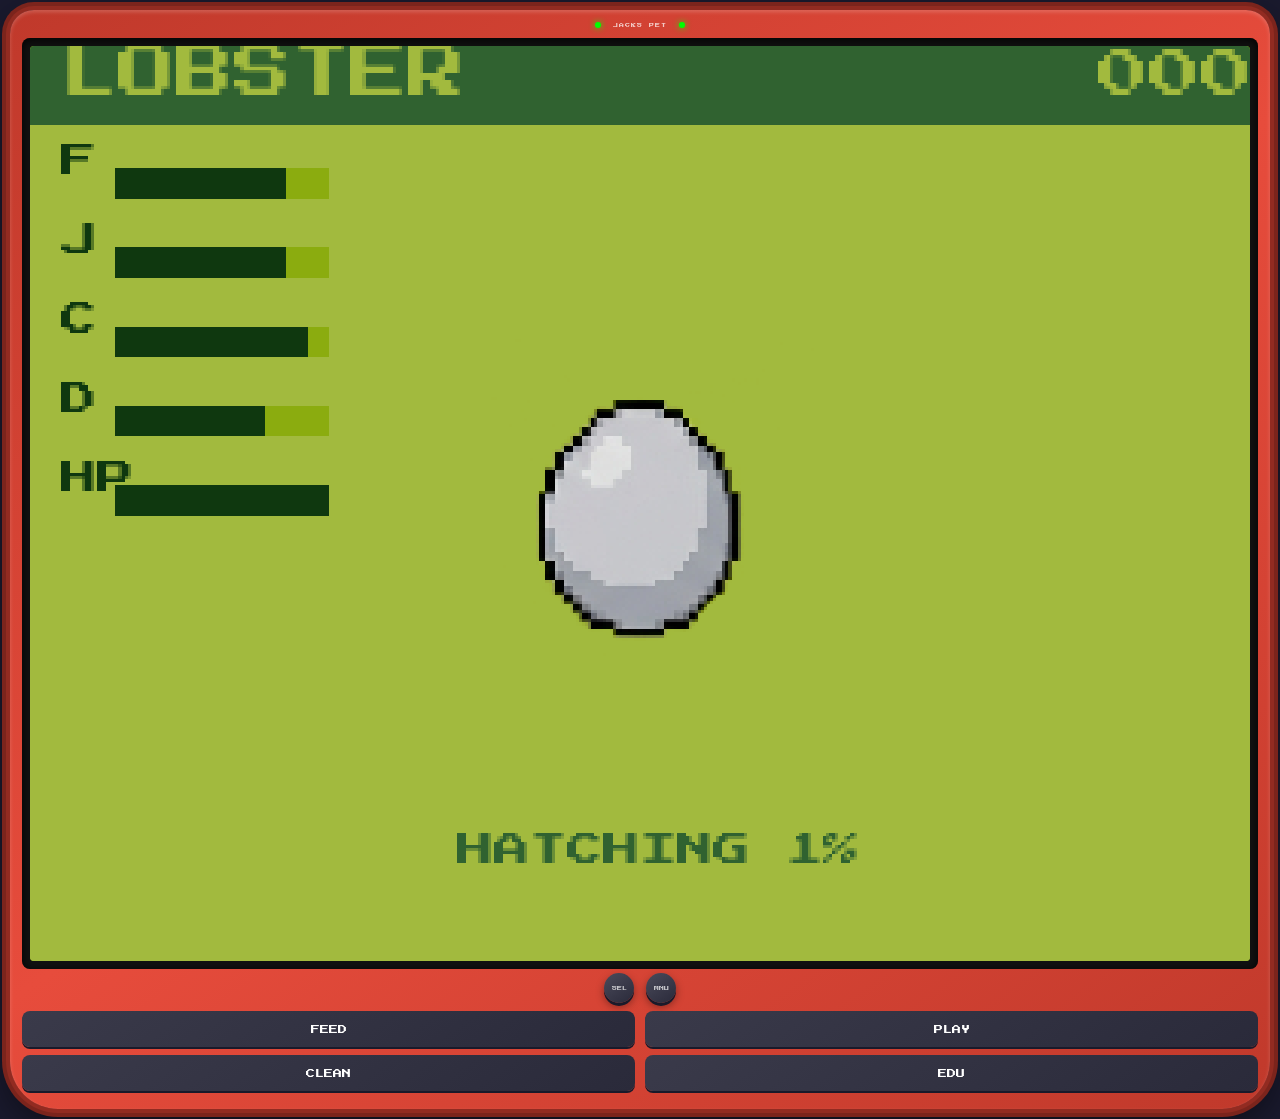
==== commit f181fb07: "chore: 清理废弃的lobster_color图片数据" ====
--- a/index.html
+++ b/index.html
@@ -71,11 +71,7 @@
   "lobster_c3_neutral": "[data-uri]",
   "lobster_c3_sad": "[data-uri]",
   "lobster_c3_sick": "[data-uri]",
-  "lobster_color_0": "[data-uri]",
-  "lobster_color_1": "[data-uri]",
-  "lobster_color_2": "[data-uri]",
-  "lobster_color_3": "[data-uri]",
-  "lobster_happy": "[data-uri]",
+          "lobster_happy": "[data-uri]",
   "lobster_neutral": "[data-uri]",
   "lobster_sad": "[data-uri]",
   "lobster_sick": "[data-uri]",
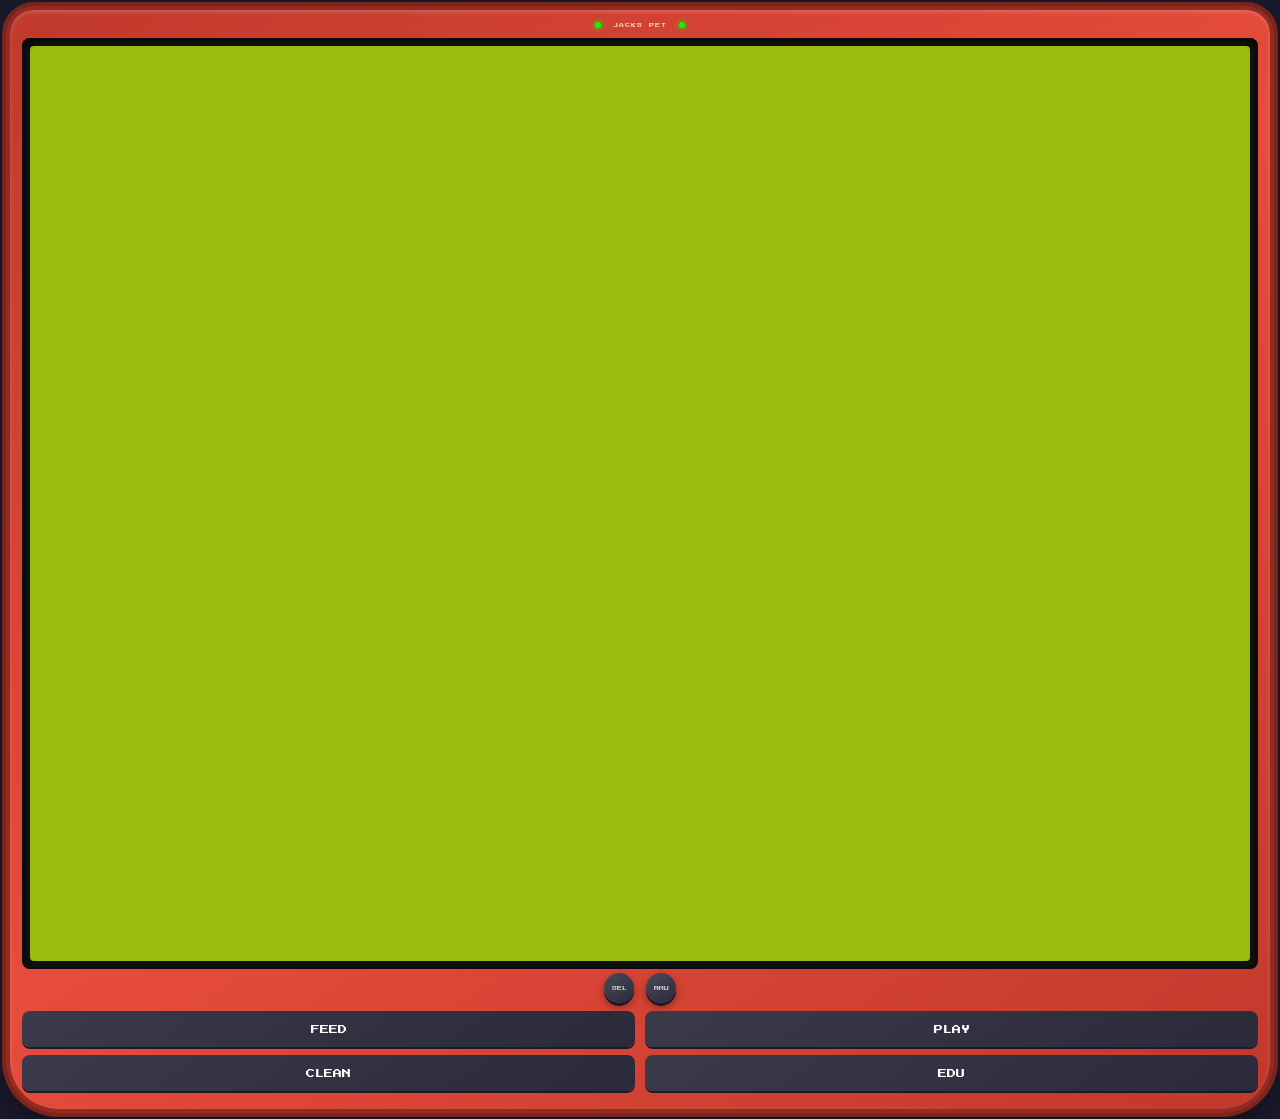
==== commit 78e79810: "feat: 添加红色c4龙虾 (5种颜色各4种表情)" ====
--- a/index.html
+++ b/index.html
@@ -71,6 +71,11 @@
   "lobster_c3_neutral": "[data-uri]",
   "lobster_c3_sad": "[data-uri]",
   "lobster_c3_sick": "[data-uri]",
+  "lobster_c4_neutral": "[data-uri]",
+  "lobster_c4_happy": "[data-uri]",
+  "lobster_c4_sad": "[data-uri]",
+  "lobster_c4_sick": "[data-uri]",
+,
           "lobster_happy": "[data-uri]",
   "lobster_neutral": "[data-uri]",
   "lobster_sad": "[data-uri]",
@@ -106,9 +111,10 @@
   ["lobster_c0_neutral", "lobster_c0_happy", "lobster_c0_sad", "lobster_c0_sick"],
   ["lobster_c1_neutral", "lobster_c1_happy", "lobster_c1_sad", "lobster_c1_sick"],
   ["lobster_c2_neutral", "lobster_c2_happy", "lobster_c2_sad", "lobster_c2_sick"],
-  ["lobster_c3_neutral", "lobster_c3_happy", "lobster_c3_sad", "lobster_c3_sick"]
+  ["lobster_c3_neutral", "lobster_c3_happy", "lobster_c3_sad", "lobster_c3_sick"],
+  ["lobster_c4_neutral", "lobster_c4_happy", "lobster_c4_sad", "lobster_c4_sick"]
 ];
-function randLobsterColor(){return 0}
+function randLobsterColor(){var r=Math.random();if(r<.4)return 0;if(r<.6)return 1;if(r<.8)return 2;if(r<.9)return 3;return 4}
 
 // Sprite system
 var _S = {};
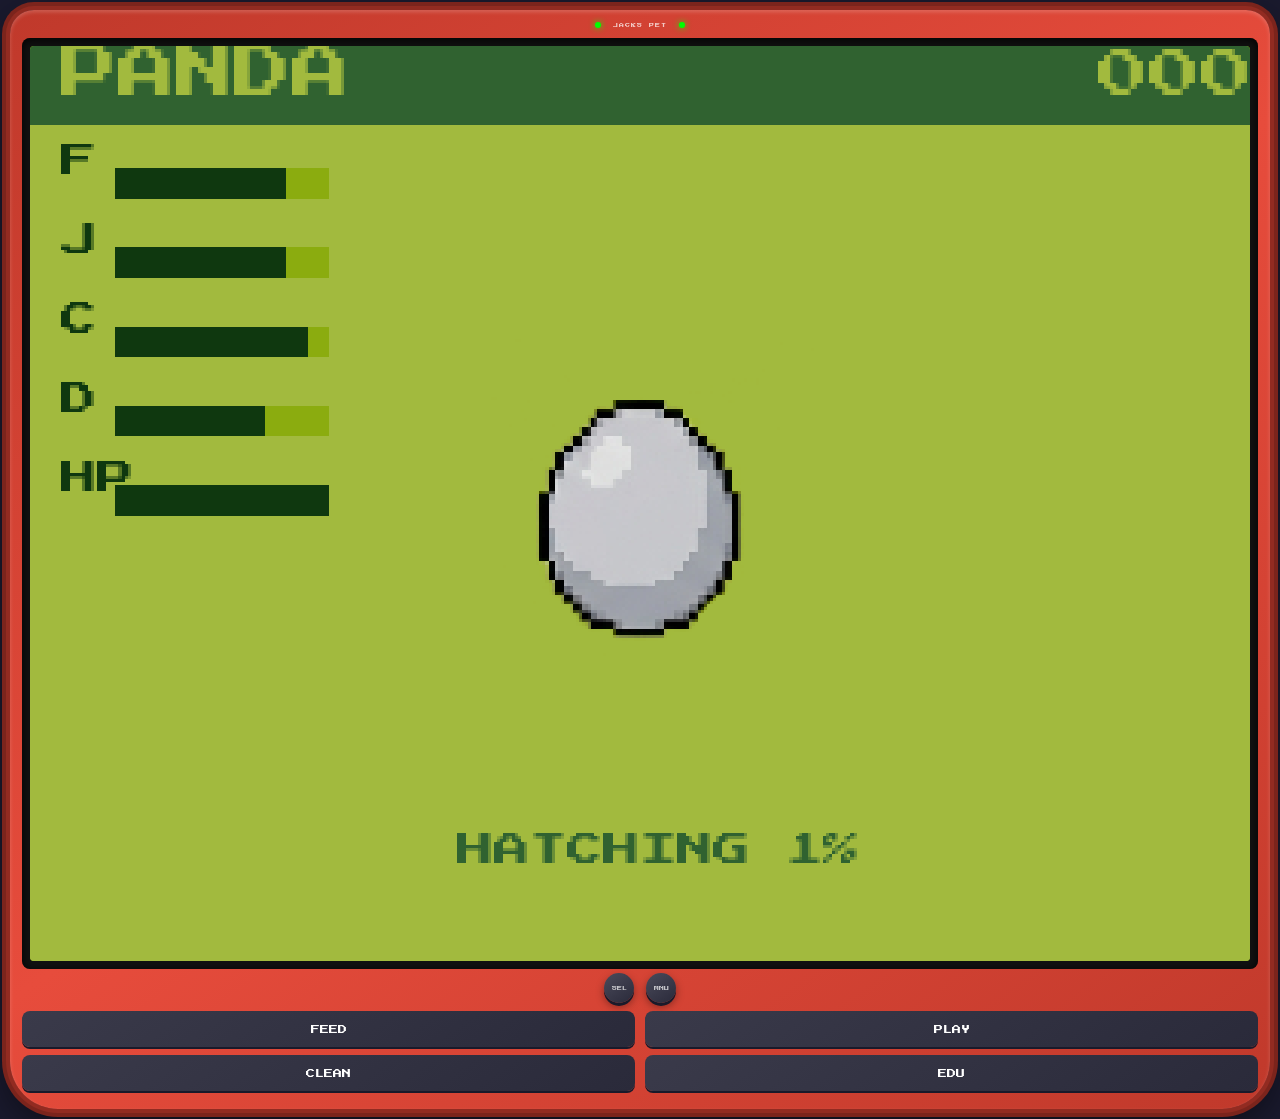
==== commit 601b3545: "fix: 移除SPRITE_DATA尾部逗号，修复全绿显示bug" ====
--- a/index.html
+++ b/index.html
@@ -74,8 +74,6 @@
   "lobster_c4_neutral": "[data-uri]",
   "lobster_c4_happy": "[data-uri]",
   "lobster_c4_sad": "[data-uri]",
-  "lobster_c4_sick": "[data-uri]",
-,
           "lobster_happy": "[data-uri]",
   "lobster_neutral": "[data-uri]",
   "lobster_sad": "[data-uri]",
